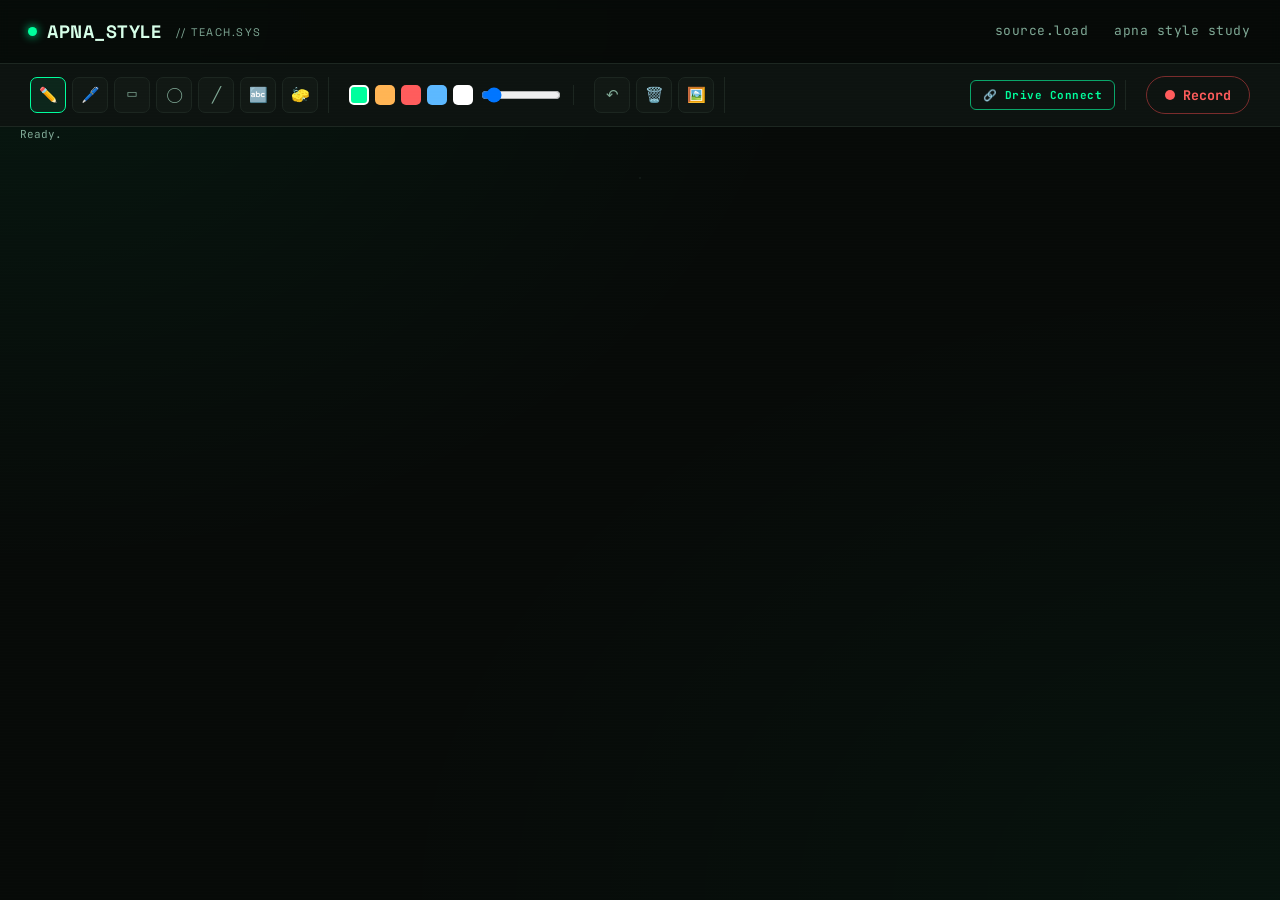
==== teach.html @ 8f3e5222 "Add files via upload" ====
<!DOCTYPE html>
<html lang="hi">
<head>
<meta charset="UTF-8">
<meta name="viewport" content="width=device-width, initial-scale=1.0">
<title>Apna Style Study :: TEACH.SYS</title>
<link rel="stylesheet" href="css/style.css">
<style>
  body{overflow-x:hidden;}
  .teach-top{
    display:flex; flex-wrap:wrap; gap:10px; align-items:center; padding:12px 20px;
    border-bottom:1px solid var(--line); background:var(--bg-panel); position:sticky; top:0; z-index:50;
  }
  .toolgroup{display:flex; gap:6px; align-items:center; padding:0 10px; border-right:1px solid var(--line);}
  .toolgroup:last-child{border-right:none;}
  .tool-btn{
    width:36px; height:36px; border-radius:7px; border:1px solid var(--line); background:var(--bg-raised);
    color:var(--text-dim); cursor:pointer; font-size:15px; display:flex; align-items:center; justify-content:center;
  }
  .tool-btn.active{border-color:var(--green); color:var(--green); background:rgba(0,255,157,0.08);}
  .swatch{width:20px;height:20px;border-radius:5px;border:2px solid transparent;cursor:pointer;}
  .swatch.active{border-color:#fff;}
  input[type=range]{width:80px;}
  #stage-wrap{
    display:flex; justify-content:center; padding:26px 16px 60px; position:relative;
  }
  #stage{
    position:relative; box-shadow:0 20px 60px rgba(0,0,0,0.5); border:1px solid var(--line); border-radius:6px; overflow:hidden;
    background:#000;
  }
  #stage canvas{position:absolute; top:0; left:0;}
  #drawCanvas{cursor:crosshair;}
  #logoImg{position:absolute; cursor:move; user-select:none; z-index:5; display:none; max-width:120px; max-height:120px;}
  .rec-btn{
    display:flex; align-items:center; gap:8px; padding:9px 18px; border-radius:24px;
    border:1px solid #7a2c2c; color:var(--red); background:transparent; font-family:var(--mono); font-weight:700; cursor:pointer;
  }
  .rec-btn.live{background:rgba(255,92,92,0.12); box-shadow:0 0 18px rgba(255,92,92,0.25);}
  .rec-dot{width:10px;height:10px;border-radius:50%;background:var(--red);}
  .rec-btn.live .rec-dot{animation:pulse 1s infinite;}
  #status-line{font-size:11px; color:var(--text-dim); padding:0 20px 10px;}
  #status-line.live{color:var(--green);}
  #pageNav{font-size:12px; color:var(--text-dim); display:flex; align-items:center; gap:8px;}
  .spacer{flex:1;}
</style>
</head>
<body>

<div class="topbar">
  <div class="brand"><span class="dot"></span>APNA_STYLE<small>&nbsp;// TEACH.SYS</small></div>
  <nav>
    <a href="index.html">source.load</a>
    <a href="gallery.html">apna style study</a>
  </nav>
</div>

<div class="teach-top">
  <div class="toolgroup">
    <button class="tool-btn active" id="toolPen" title="Pen">✏️</button>
    <button class="tool-btn" id="toolHighlighter" title="Highlighter">🖊️</button>
    <button class="tool-btn" id="toolRect" title="Rectangle">▭</button>
    <button class="tool-btn" id="toolCircle" title="Circle">◯</button>
    <button class="tool-btn" id="toolLine" title="Line">╱</button>
    <button class="tool-btn" id="toolText" title="Animated Text">🔤</button>
    <button class="tool-btn" id="toolEraser" title="Eraser">🧽</button>
  </div>
  <div class="toolgroup">
    <span class="swatch active" data-c="#00ff9d" style="background:#00ff9d"></span>
    <span class="swatch" data-c="#ffb454" style="background:#ffb454"></span>
    <span class="swatch" data-c="#ff5c5c" style="background:#ff5c5c"></span>
    <span class="swatch" data-c="#5cb8ff" style="background:#5cb8ff"></span>
    <span class="swatch" data-c="#ffffff" style="background:#ffffff"></span>
    <input type="range" id="brushSize" min="1" max="40" value="4">
  </div>
  <div class="toolgroup">
    <button class="tool-btn" id="undoBtn" title="Undo">↶</button>
    <button class="tool-btn" id="clearBtn" title="Clear all">🗑️</button>
    <button class="tool-btn" id="logoToggle" title="Toggle logo overlay">🖼️</button>
  </div>
  <div class="toolgroup" id="pageNav" style="display:none;">
    <button class="btn small" id="prevPage">◀</button>
    <span id="pageLabel">1 / 1</span>
    <button class="btn small" id="nextPage">▶</button>
  </div>
  <div class="spacer"></div>
  <div class="toolgroup">
    <button class="btn small" id="driveSignInBtn">🔗 Drive Connect</button>
  </div>
  <div class="toolgroup" style="border-right:none;">
    <button class="rec-btn" id="recBtn"><span class="rec-dot"></span><span id="recLabel">Record</span></button>
  </div>
</div>
<div id="status-line">Ready.</div>

<div id="stage-wrap">
  <div id="stage">
    <canvas id="pdfCanvas"></canvas>
    <canvas id="drawCanvas"></canvas>
    <img id="logoImg" src="">
  </div>
</div>

<script src="https://cdnjs.cloudflare.com/ajax/libs/pdf.js/3.11.174/pdf.min.js"></script>
<script src="https://accounts.google.com/gsi/client" async defer></script>
<script src="js/config.js"></script>
<script src="js/db.js"></script>
<script src="js/drive.js"></script>
<script src="js/teach.js"></script>
</body>
</html>
---- css/style.css ----
@import url('https://fonts.googleapis.com/css2?family=JetBrains+Mono:wght@400;500;700;800&family=Space+Grotesk:wght@500;700&display=swap');

:root{
  --bg:#070a08;
  --bg-panel:#0d1310;
  --bg-raised:#111814;
  --line:#1c2620;
  --green:#00ff9d;
  --green-dim:#0aa66a;
  --amber:#ffb454;
  --red:#ff5c5c;
  --text:#d7ffe9;
  --text-dim:#7fa895;
  --mono:'JetBrains Mono', monospace;
  --disp:'Space Grotesk', sans-serif;
}

*{box-sizing:border-box;}
html,body{margin:0;padding:0;}
body{
  background:
    radial-gradient(ellipse at top left, rgba(0,255,157,0.06), transparent 45%),
    radial-gradient(ellipse at bottom right, rgba(0,255,157,0.04), transparent 50%),
    var(--bg);
  color:var(--text);
  font-family:var(--mono);
  min-height:100vh;
  background-attachment:fixed;
}

/* scanline texture */
body::before{
  content:"";
  position:fixed; inset:0; pointer-events:none; z-index:9999;
  background:repeating-linear-gradient(to bottom, rgba(255,255,255,0.012) 0px, rgba(255,255,255,0.012) 1px, transparent 1px, transparent 3px);
  mix-blend-mode:overlay;
}

a{color:var(--green); text-decoration:none;}

.topbar{
  display:flex; align-items:center; justify-content:space-between;
  padding:16px 28px; border-bottom:1px solid var(--line);
  background:rgba(7,10,8,0.85); backdrop-filter:blur(6px);
  position:sticky; top:0; z-index:100;
}
.brand{
  font-family:var(--disp); font-weight:700; font-size:18px; letter-spacing:0.5px;
  display:flex; align-items:center; gap:10px;
}
.brand .dot{width:9px;height:9px;border-radius:50%;background:var(--green);box-shadow:0 0 10px var(--green);animation:pulse 2s infinite;}
@keyframes pulse{0%,100%{opacity:1}50%{opacity:.35}}
.brand small{color:var(--text-dim); font-weight:400; font-size:11px; letter-spacing:1.5px;}

nav{display:flex; gap:22px; font-size:13px;}
nav a{color:var(--text-dim); letter-spacing:0.5px; padding:6px 2px; border-bottom:2px solid transparent;}
nav a:hover, nav a.active{color:var(--green); border-color:var(--green);}

.container{max-width:1180px; margin:0 auto; padding:40px 28px 80px;}

.hero h1{
  font-family:var(--disp); font-size:clamp(28px,4vw,46px); margin:0 0 6px; line-height:1.1;
  background:linear-gradient(90deg, var(--text) 0%, var(--green) 100%);
  -webkit-background-clip:text; background-clip:text; color:transparent;
}
.hero p{color:var(--text-dim); font-size:14px; max-width:560px; margin:0 0 30px;}

.panel{
  background:var(--bg-panel); border:1px solid var(--line); border-radius:10px;
  padding:24px; position:relative; overflow:hidden;
}
.panel::before{
  content:""; position:absolute; top:0; left:0; right:0; height:2px;
  background:linear-gradient(90deg, transparent, var(--green), transparent);
  opacity:0.6;
}

.btn{
  font-family:var(--mono); font-weight:700; font-size:13px; letter-spacing:0.5px;
  padding:11px 20px; border-radius:6px; border:1px solid var(--green-dim);
  background:transparent; color:var(--green); cursor:pointer;
  display:inline-flex; align-items:center; gap:8px; transition:all .15s ease;
}
.btn:hover{background:rgba(0,255,157,0.08); box-shadow:0 0 16px rgba(0,255,157,0.15);}
.btn.solid{background:var(--green); color:#04150c; border-color:var(--green);}
.btn.solid:hover{background:#33ffb2; box-shadow:0 0 22px rgba(0,255,157,0.35);}
.btn.danger{border-color:#7a2c2c; color:var(--red);}
.btn.danger:hover{background:rgba(255,92,92,0.08);}
.btn:disabled{opacity:0.35; cursor:not-allowed;}
.btn.small{padding:7px 12px; font-size:11px;}

.dropzone{
  border:1.5px dashed var(--line); border-radius:10px; padding:48px 20px;
  text-align:center; cursor:pointer; transition:all .15s ease; margin-bottom:26px;
}
.dropzone:hover, .dropzone.drag{border-color:var(--green); background:rgba(0,255,157,0.03);}
.dropzone .icon{font-size:34px; margin-bottom:10px;}
.dropzone .label{font-weight:700; color:var(--text);}
.dropzone .sub{color:var(--text-dim); font-size:12px; margin-top:6px;}

.grid{display:grid; grid-template-columns:repeat(auto-fill,minmax(230px,1fr)); gap:16px; margin-top:24px;}
.card{
  background:var(--bg-raised); border:1px solid var(--line); border-radius:9px; padding:16px;
  display:flex; flex-direction:column; gap:10px; transition:border-color .15s;
}
.card:hover{border-color:var(--green-dim);}
.card .thumb{
  height:120px; border-radius:6px; background:var(--bg-panel); display:flex; align-items:center;
  justify-content:center; font-size:28px; color:var(--green-dim); overflow:hidden;
}
.card .thumb img, .card .thumb video{width:100%; height:100%; object-fit:cover;}
.card .name{font-size:13px; font-weight:700; word-break:break-word;}
.card .meta{font-size:11px; color:var(--text-dim);}
.card .row{display:flex; gap:8px; margin-top:auto;}

.badge{
  display:inline-block; font-size:10px; letter-spacing:1px; padding:3px 8px; border-radius:20px;
  border:1px solid var(--green-dim); color:var(--green); text-transform:uppercase;
}
.badge.amber{border-color:#8a6a2c; color:var(--amber);}

.empty{color:var(--text-dim); font-size:13px; text-align:center; padding:40px 0; border:1px dashed var(--line); border-radius:8px;}

input[type=text], input[type=file], textarea, select{
  font-family:var(--mono); background:var(--bg); border:1px solid var(--line); color:var(--text);
  padding:10px 12px; border-radius:6px; width:100%; font-size:13px;
}
input[type=text]:focus, textarea:focus{outline:none; border-color:var(--green);}
label{font-size:11px; color:var(--text-dim); letter-spacing:0.5px; text-transform:uppercase; display:block; margin-bottom:6px;}
.field{margin-bottom:16px;}

.toast{
  position:fixed; bottom:22px; right:22px; background:var(--bg-raised); border:1px solid var(--green-dim);
  padding:12px 18px; border-radius:8px; font-size:12px; z-index:999; box-shadow:0 8px 30px rgba(0,0,0,0.5);
  max-width:320px;
}
.toast.error{border-color:#7a2c2c; color:var(--red);}

::-webkit-scrollbar{width:9px; height:9px;}
::-webkit-scrollbar-track{background:var(--bg);}
::-webkit-scrollbar-thumb{background:var(--line); border-radius:6px;}
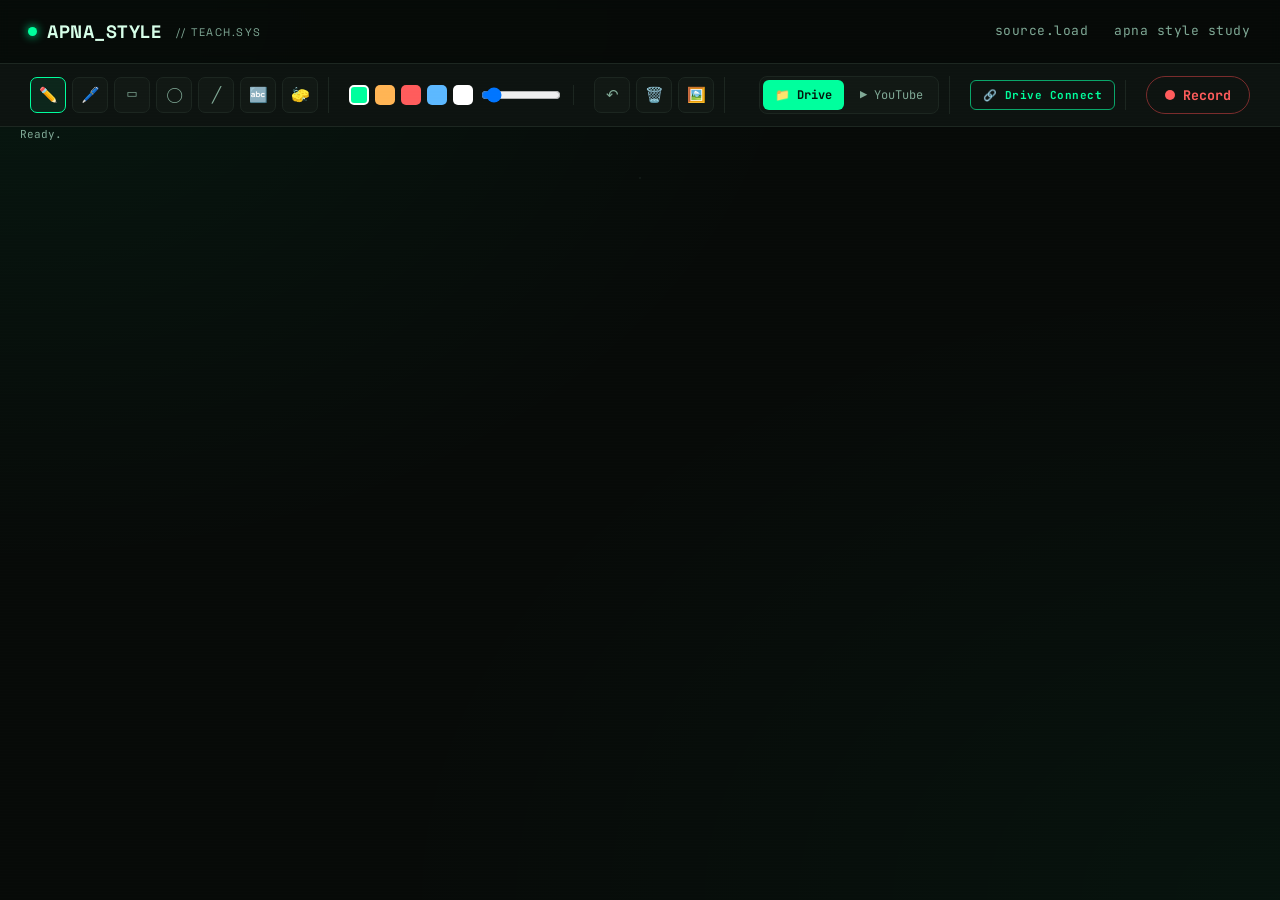
==== commit af6ca18e: "Add files via upload" ====
--- a/teach.html
+++ b/teach.html
@@ -42,6 +42,13 @@
   #status-line.live{color:var(--green);}
   #pageNav{font-size:12px; color:var(--text-dim); display:flex; align-items:center; gap:8px;}
   .spacer{flex:1;}
+  .modal-overlay{position:fixed; inset:0; background:rgba(0,0,0,0.75); z-index:300; display:none; align-items:center; justify-content:center;}
+  .modal-box{background:var(--bg-panel); border:1px solid var(--line); border-radius:10px; padding:24px; width:min(460px,92vw); max-height:88vh; overflow-y:auto;}
+  .modal-box h3{margin-top:0; font-family:var(--disp);}
+  .target-toggle{display:flex; gap:4px; background:var(--bg-raised); border-radius:8px; padding:3px; border:1px solid var(--line);}
+  .target-toggle button{border:none; background:transparent; color:var(--text-dim); padding:7px 12px; border-radius:6px; font-family:var(--mono); font-size:12px; cursor:pointer;}
+  .target-toggle button.active{background:var(--green); color:#04150c; font-weight:700;}
+  #thumbPreview{width:100%; max-height:120px; object-fit:cover; border-radius:6px; margin-top:8px; display:none; border:1px solid var(--line);}
 </style>
 </head>
 <body>
@@ -84,6 +91,12 @@
   </div>
   <div class="spacer"></div>
   <div class="toolgroup">
+    <div class="target-toggle">
+      <button id="targetDrive" class="active">📁 Drive</button>
+      <button id="targetYoutube">▶ YouTube</button>
+    </div>
+  </div>
+  <div class="toolgroup">
     <button class="btn small" id="driveSignInBtn">🔗 Drive Connect</button>
   </div>
   <div class="toolgroup" style="border-right:none;">
@@ -100,11 +113,48 @@
   </div>
 </div>
 
+<div class="modal-overlay" id="ytModal">
+  <div class="modal-box">
+    <h3>YouTube Upload Details</h3>
+    <div class="field">
+      <label>Title *</label>
+      <input type="text" id="ytTitle" placeholder="e.g. Chemical Kinetics — Full Chapter | JEE 2027">
+    </div>
+    <div class="field">
+      <label>Description</label>
+      <textarea id="ytDesc" rows="3" placeholder="Chapter details, timestamps, links..."></textarea>
+    </div>
+    <div class="field">
+      <label>Tags (comma se separate karo)</label>
+      <input type="text" id="ytTags" placeholder="jee main, chemistry, kinetics, apna style">
+    </div>
+    <div class="field">
+      <label>Privacy</label>
+      <select id="ytPrivacy">
+        <option value="unlisted">Unlisted (link se hi dekh payenge)</option>
+        <option value="public">Public</option>
+        <option value="private">Private</option>
+      </select>
+    </div>
+    <div class="field">
+      <label>Thumbnail (optional)</label>
+      <input type="file" id="ytThumbInput" accept="image/*">
+      <img id="thumbPreview">
+      <div style="font-size:10px;color:var(--text-dim);margin-top:6px;">Note: custom thumbnail sirf phone-verified YouTube channel par lagta hai.</div>
+    </div>
+    <div style="display:flex; gap:10px; justify-content:flex-end; margin-top:6px;">
+      <button class="btn small" id="ytCancel">Cancel</button>
+      <button class="btn solid small" id="ytConfirm">Record Shuru Karo</button>
+    </div>
+  </div>
+</div>
+
 <script src="https://cdnjs.cloudflare.com/ajax/libs/pdf.js/3.11.174/pdf.min.js"></script>
 <script src="https://accounts.google.com/gsi/client" async defer></script>
 <script src="js/config.js"></script>
 <script src="js/db.js"></script>
 <script src="js/drive.js"></script>
+<script src="js/youtube.js"></script>
 <script src="js/teach.js"></script>
 </body>
 </html>
